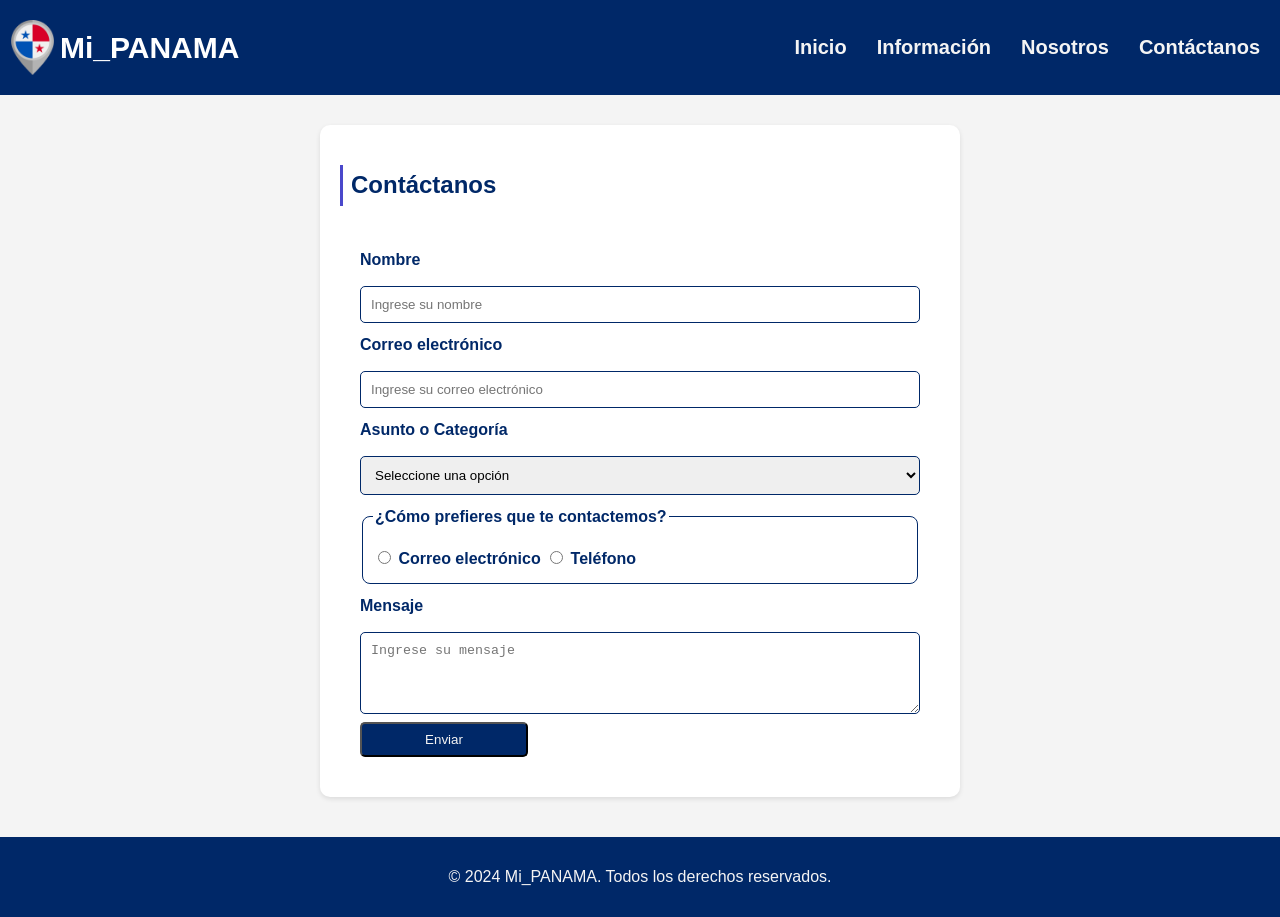
==== contacto.html @ 16ee58e5 "actualizacion" ====
<!doctype html>
<html lang="en">
  <head>
    <meta charset="UTF-8" />
    <meta name="viewport" content="width=device-width, initial-scale=1.0" />
    <title>Mi_PANAMA</title>
    <link rel="icon" href="img/icon_panama.png" />
    <link rel="stylesheet" href="estilos.css" />
  </head>
  <body>
    <header>
      <div class="logo">
        <img src="img/panama.png" alt="panama_logo" class="mi_logo" />
        <h1 class="mi_pais">Mi_PANAMA</h1>
      </div>
      <nav>
        <ul>
          <li><a href="index.html">Inicio</a></li>
          <li><a href="information.html">Información</a></li>
          <li><a href="nosotros.html">Nosotros</a></li>
          <li><a href="contacto.html">Contáctanos</a></li>
        </ul>
      </nav>
    </header>
    <main>
      <div class="formulario">
        <h2>Contáctanos</h2>

        <form>
          <!--Campo de nombre-->
          <label for="Nombre">Nombre</label>
          <input
            type="text"
            id="Nombre"
            placeholder="Ingrese su nombre"
            required
          />
          <!--Campo de correo electrónico-->
          <label for="correo">Correo electrónico</label>
          <input
            type="email"
            id="correo"
            placeholder="Ingrese su correo electrónico"
            required
          />
          <!--Campo de categoría-->
          <label for="categoria">Asunto o Categoría</label>
          <select id="categoria">
            <option value="">Seleccione una opción</option>
            <option value="consulta">Consulta</option>
            <option value="sugerencia">Sugerencia</option>
            <option value="reclamo">Reclamo</option>
          </select>

          <!--Campo de preferencia de contacto-->
          <fieldset>
            <legend>¿Cómo prefieres que te contactemos?</legend>
            <label>
              <input type="radio" name="contacto" id="correo" value="correo" />
              Correo electrónico
            </label>
            <label>
              <input type="radio" name="contacto" value="telefono" />
              Teléfono
            </label>
          </fieldset>

          <!--Campo de preferencia de contacto-->
          <label for="mensaje">Mensaje</label>
          <textarea
            id="mensaje"
            placeholder="Ingrese su mensaje"
            rows="4"
          ></textarea>

          <!--Botón de envío-->
          <button type="submit">Enviar</button>
        </form>
      </div>
    </main>
    <footer id="contacto">
      <p>&copy; 2024 Mi_PANAMA. Todos los derechos reservados.</p>
    </footer>
  </body>
</html>
---- estilos.css ----
:root { /*variables de la paleta de colores para las páginas*/
  --var-fondo: #f4f4f4;
  --var-texto: #222;
  --var-titulo: #002868;
  --var-accento: #4a48cb;
  --var-tarjetas: white;
  --var-pieimagen: gray;
}

body {
  margin: 0;
  font-family: "Segoe UI", Arial, sans-serif;/*tipografia que se va a utilizar*/
  background-color: var(--var-fondo);
  color: var(--var-texto);
}

header {
  display: flex; /*uso de flexbox*/
  justify-content: space-between;
  align-items: center;
  background: var(--var-titulo);
  color: var(--var-fondo);
  text-align: center;
  padding: 5px;
}
/*Edición de el nombre de la empresa*/
.mi_pais {
  margin: 0;
  font-size: 30px;
  color:var(--var-tarjetas);
}

/*Edición de los enlaces del menú*/
nav {
  background: (var(--var-titulo));
}

nav ul {
  list-style: none;
  display: flex;
  margin: 0;
  padding: 0;
}

nav ul li {
  margin: 0 15px;
  font-size: 20px;
}
nav ul li a:hover {
  border-bottom: 3px solid var(--var-accento);
  color: var(--var-accento);
}
nav ul li a {
  color: var(--var-fondo);
  text-decoration: none;
  font-weight: bold;
  display: block;
  padding: 12px 0;
  transition: background-color 0.2s;
}
.logo{
  display: flex;
  align-items: center;
}
.links{
  text-decoration: none;
  color:var(--var-titulo);
}
.links:hover{
  color:var(--var-accento);
  
}
/*Aqui se edita la información de las secciones principales*/
main {
  max-width: 900px;
  margin: 30px auto;
  padding: 0 20px;
  line-height: 1.7; /*aplicación de interlineado*/
}

section {
  background-color: var(--var-tarjetas);
  border-radius: 10px;
  padding: 25px;
  margin-bottom: 30px;
  border-bottom: 3px solid var(--var-accento);
   box-shadow: 0 2px 5px rgba(0, 0, 0, 0.1);
}
.paisaje {
  width: 300px;
  height: auto;
  border-radius: 8px;
  margin: 15px 0;
}
h1{
  color: var(--var-titulo);/*ccolor para el titulo*/

}
h2 {
  color: var(--var-titulo);
  border-left: 3px solid var(--var-accento);
  padding-left: 8px;

}  

h3 {
  color: var(--var-accento);
}
/*edición de las imagenes*/
img {
  max-width: 100%;
  border-radius: 8px;
  margin: 15px 0;
}
.mi_logo{
  width: 55px;
}
figcaption{
  color: var(--var-pieimagen);
}
ol {
  line-height: 1.8;

}
dt{
  font-weight: bold;
}

/*edicion del formulario*/
.formulario {
  max-width: 600px;
  margin: 0 auto;
  padding: 20px;
  background-color: var(--var-tarjetas);
  border-radius: 10px;
  box-shadow: 0 2px 5px rgba(0, 0, 0, 0.1);
}
form {
  display: flex;
  flex-direction: column;
  gap: 8px;
  padding: 20px;
  border-radius: 10px;
 
}
form label, form legend {
  font-weight: bold;
  margin-bottom: 5px;
  color: var(--var-titulo);
}
form input, form select, form textarea{
  padding: 10px;
  border-radius: 5px;
  border: 1px solid var(--var-titulo);
}
form input:focus,
form select:focus,
form textarea:focus {
    outline: none;
    border-color: var(--var-accento);
    box-shadow: 0 0 5px var(--var-accento);
}

fieldset{
  border-radius: 8px;
  padding: 10px;
  border: 1px solid var(--var-titulo);
}
fieldset input {
  width: auto;
}
form button {
 width: 30%;
 height: 35px;
 background-color: var(--var-titulo);
 color: var(--var-fondo);
 border-radius: 5px;
}
form button:hover {
  background-color: var(--var-accento);
  color: var(--var-fondo);
  cursor: pointer;
}
/*edición del pie de página*/
footer {
  background-color: var(--var-titulo);
  color:var(--var-fondo);
  text-align: center;
  padding: 15px;
  margin-top: 40px;
  
}
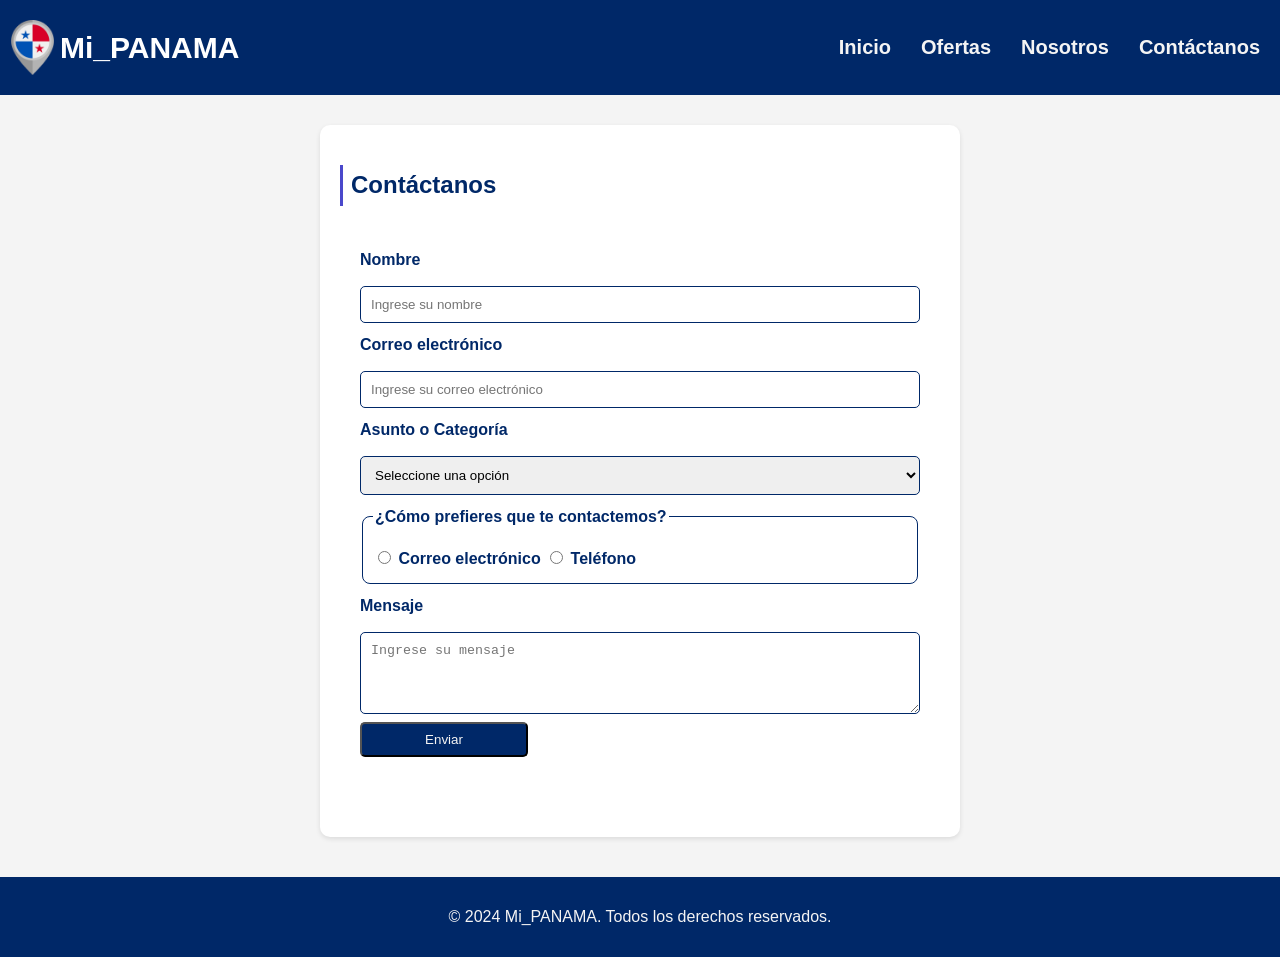
==== commit 1151efa7: "new actualization" ====
--- a/contacto.html
+++ b/contacto.html
@@ -16,7 +16,7 @@
       <nav>
         <ul>
           <li><a href="index.html">Inicio</a></li>
-          <li><a href="information.html">Información</a></li>
+          <li><a href="Ofertas.html">Ofertas</a></li>
           <li><a href="nosotros.html">Nosotros</a></li>
           <li><a href="contacto.html">Contáctanos</a></li>
         </ul>
@@ -26,7 +26,7 @@
       <div class="formulario">
         <h2>Contáctanos</h2>
 
-        <form>
+        <form id="formulario">
           <!--Campo de nombre-->
           <label for="Nombre">Nombre</label>
           <input
@@ -56,7 +56,7 @@
           <fieldset>
             <legend>¿Cómo prefieres que te contactemos?</legend>
             <label>
-              <input type="radio" name="contacto" id="correo" value="correo" />
+              <input type="radio" name="contacto" value="correo" />
               Correo electrónico
             </label>
             <label>
@@ -74,12 +74,14 @@
           ></textarea>
 
           <!--Botón de envío-->
-          <button type="submit">Enviar</button>
+          <button type="submit" id="boton">Enviar</button>
+         <p id="form-mensaje"></p>
         </form>
       </div>
     </main>
     <footer id="contacto">
       <p>&copy; 2024 Mi_PANAMA. Todos los derechos reservados.</p>
     </footer>
+    <script src="js/apps.js" defer></script>
   </body>
 </html>
--- a/estilos.css
+++ b/estilos.css
@@ -70,7 +70,7 @@
   color:var(--var-accento);
   
 }
-/*Aqui se edita la información de las secciones principales*/
+/*Aqui se edita la Ofertas de las secciones principales*/
 main {
   max-width: 900px;
   margin: 30px auto;
@@ -106,6 +106,33 @@
 h3 {
   color: var(--var-accento);
 }
+/*tarjetas pagina de Ofertas*/
+.lista_turisticas{
+  display:flex;
+  align-items: center;
+  justify-content:space-evenly;
+  width: auto;
+  height: auto;
+  padding: 20px;
+  gap: 8px;
+}
+.tarjetas_lista{
+  background: var(--var-fondo);
+  display: flex;
+  flex-direction: column;
+  text-align: center;
+  box-shadow: 0 2px 5px rgba(34, 55, 138, 0.1);
+  width: auto;
+  padding: 15px;
+  border-radius: 12px;
+}
+.tarjetas_lista img{
+  width:500px;
+
+}
+.tarjetas_lista:hover{
+  padding: 20px;
+}
 /*edición de las imagenes*/
 img {
   max-width: 100%;
@@ -181,6 +208,12 @@
   color: var(--var-fondo);
   cursor: pointer;
 }
+/* estilo para el mensaje de éxito de js*/
+.exito {
+  background-color: var(--var-accento);
+  color: var(--var-fondo);
+}
+
 /*edición del pie de página*/
 footer {
   background-color: var(--var-titulo);
